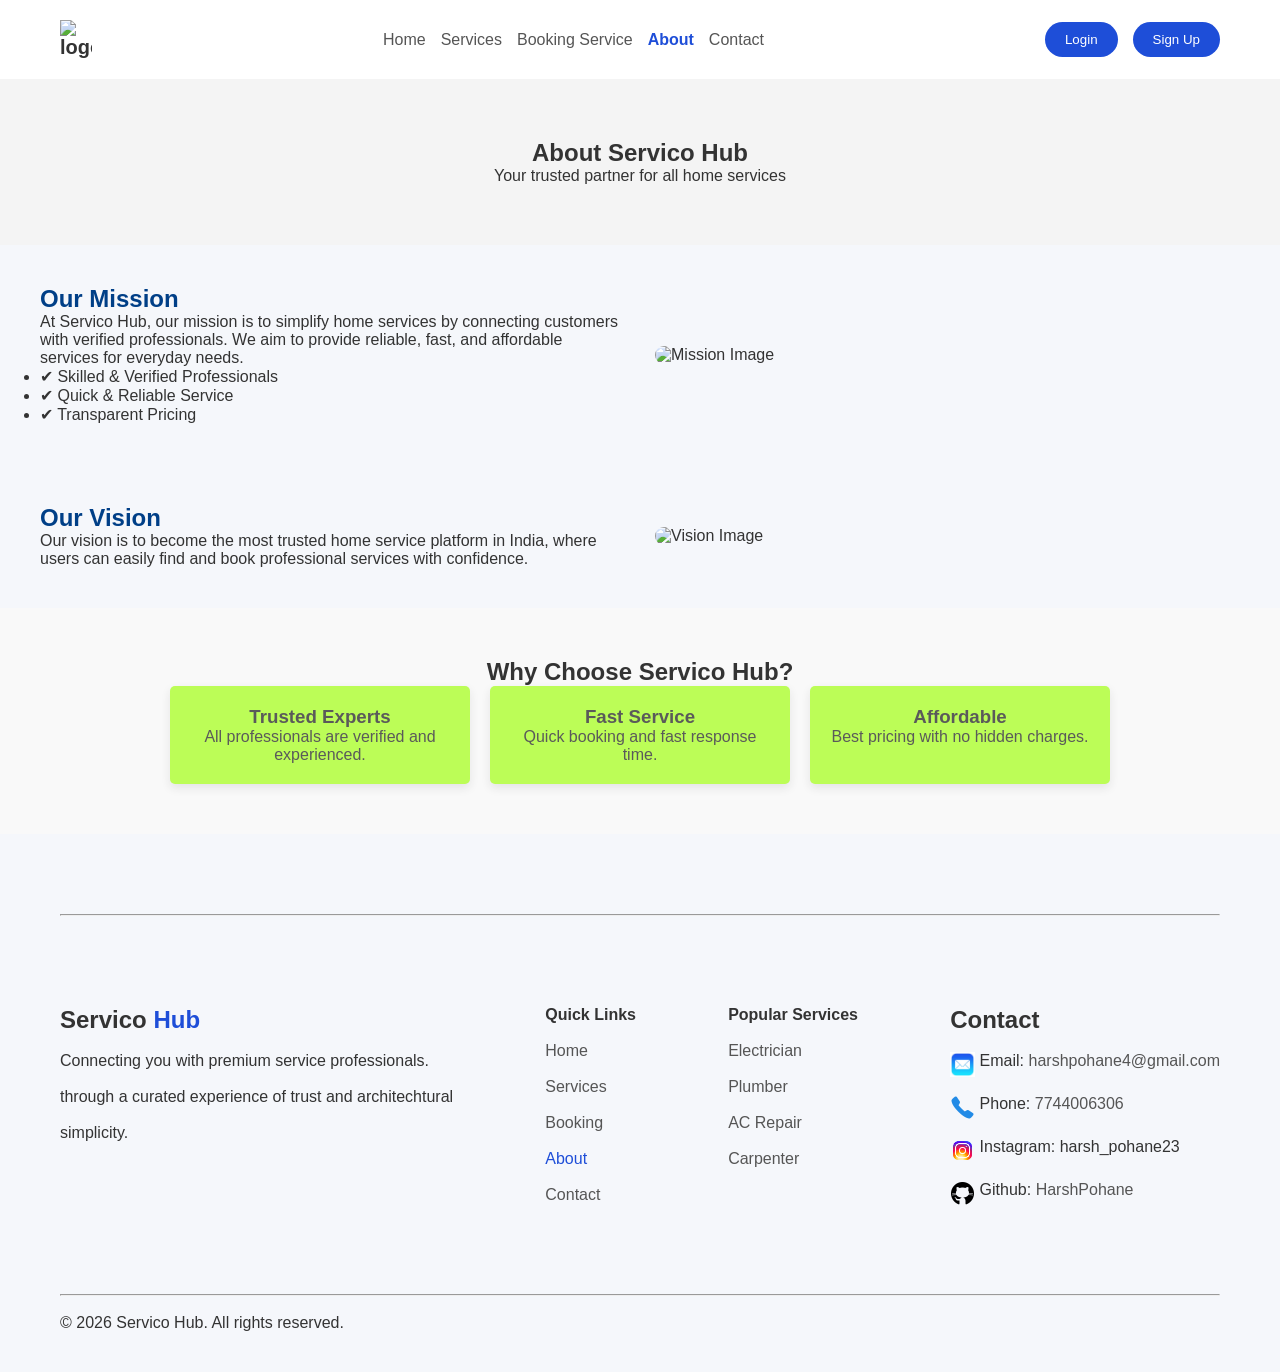
==== pages/about.html @ 9bca6327 "1 file delected" ====
<!DOCTYPE html>
<html lang="en">
<head>
    <meta charset="UTF-8">
    <meta name="viewport" content="width=device-width, initial-scale=1.0">
    <title>About Us - Servico Hub</title>

    
    <link rel="stylesheet" href="./../css/about.css">

    <link rel="stylesheet" href="./../css/header-footer.css">
</head>
<body>


<header class="navbar">
  <div class="logo">
    <img src="./../images/Servico_Hub_logo_design-removebg-preview.png" alt="logo">
    <span><span style="color:#1e4ed8;"></span></span>
  </div>
  <nav>
    <a href="./../index.html">Home</a>
    <a href="./../pages/service.html">Services</a>
     <a href="./../pages/booking.html">Booking Service</a>
    <a href="./../pages/about.html" class="active">About</a>
    <a href="./../pages/contact.html" >Contact</a></a>
  </nav>
   <nav>
  <button class="btn-primary">Login</button>
  <button class="btn-primary">Sign Up</button>
  </nav>
</header>

<section class="about-hero">
    <h1>About Servico Hub</h1>
    <p>Your trusted partner for all home services</p>
</section>


<section class="about-section">
    <div class="about-text">
        <h2>Our Mission</h2>
        <p>
            At Servico Hub, our mission is to simplify home services by connecting customers 
            with verified professionals. We aim to provide reliable, fast, and affordable 
            services for everyday needs.
        </p>

        <ul>
            <li>✔ Skilled & Verified Professionals</li>
            <li>✔ Quick & Reliable Service</li>
            <li>✔ Transparent Pricing</li>
        </ul>
    </div>

    <div class="about-image">
        <img src="./../images/Connecting skilled trades on ServicoHub.png" alt="Mission Image">
    </div>
</section>


<section class="about-section reverse">
    <div class="about-image">
        <img src="./../images/Servico Hub_ simplifying everyday life.png" alt="Vision Image">
    </div>

    <div class="about-text">
        <h2>Our Vision</h2>
        <p>
            Our vision is to become the most trusted home service platform in India, 
            where users can easily find and book professional services with confidence.
        </p>
    </div>
</section>


<section class="why-us">
    <h2>Why Choose Servico Hub?</h2>

    <div class="why-container">

        <div class="card">
            <h3>Trusted Experts</h3>
            <p>All professionals are verified and experienced.</p>
        </div>

        <div class="card">
            <h3>Fast Service</h3>
            <p>Quick booking and fast response time.</p>
        </div>

        <div class="card">
            <h3>Affordable</h3>
            <p>Best pricing with no hidden charges.</p>
        </div>

    </div>
</section>


 <footer><hr><br><br><br><br><br>
<div class="footer-container">

    <div class="footer-brand">
      <h2>Servico <span style="color:#1e4ed8;">Hub</span></h2><br>
      <p>Connecting you with premium service professionals.<br><br>
        through a curated experience of trust and architechtural <br><br> simplicity.
      </p>
    </div>

    <div>
      <h4>Quick Links</h4><br>
      <p><a href="./../index.html" class="text-color">Home</a></p><br>
      <p><a href="./../pages/service.html" class="text-color">Services</a></p><br>
      <p><a href="./../pages/booking.html" class="text-color">Booking</a></p><br>
      <p><a href="./../pages/about.html" class="active-open">About</a></p><br>
      <p><a href="./../pages/contact.html" class="text-color">Contact</a></p><br>
    </div>

    <div>
      <h4>Popular Services</h4><br>
      <p><a href="./../pages/services.html#Electrician" class="text-color">Electrician</a></p><br>
      <p><a href="./../pages/services.html#Plumber" class="text-color">Plumber</a></p><br>
      <p><a href="./../pages/services.html#AC Repair" class="text-color">AC Repair</a></p><br>
      <p><a href="./../pages/services.html#Carpenter" class="text-color">Carpenter</a></p><br>
    </div> 
  <div >
        <h2>Contact</h2><br>
        <div class="footer-contact">
          <img src="./../images/contactmail.jpg" height="25px"/>&nbsp;
        <p>Email: <a href="mailto:harshpohane4@gmail.com" class="text-color">harshpohane4@gmail.com</a> </p></div><br>
        <div class="footer-contact">
           <img src="./../images/contactphone.png" height="25px"/>&nbsp; 
        <p>Phone: <a href="tel:7744006306" class="text-color">7744006306</a></p><br>
        </div><br>
        <div class="footer-contact">
           <img src="./../images/instagram.png" height="25px"/>&nbsp; 
        <p>Instagram: <a href="http://www.instagram.com/yourusername" target="_blank" class="text-color"></a>harsh_pohane23</a></p><br>
        </div><br>
        <div class="footer-contact">
           <img src="./../images/github.png" height="25px"/>&nbsp; 
        <p>Github: <a href="https://github.com/HarshPohane" class="text-color">HarshPohane
</a></p><br>
        </div>
      </div>
  </div><br><br><br><br>
  <hr><br>
  <p class="copyright">© 2026 Servico Hub. All rights reserved.</p>
</footer>

</body>
</html>
---- css/about.css ----
.about-hero {
    text-align: center;
    padding: 60px 20px;
    background: #f4f4f4;
}


.about-section {
    display: flex;
    padding: 40px;
    gap: 30px;
    align-items: center;
}

.about-section.reverse {
    flex-direction: row-reverse;
}

.about-text {
    flex: 1;
}

.about-text h2 {
    color: #003f87;
}

.about-image {
    flex: 1;
}

.about-image img {
    width: 80%;
    border-radius: 10px;
}


.why-us {
    text-align: center;
    padding: 50px;
    background: #f9f9f9;
}

.why-container {
    display: flex;
    justify-content: center;
    gap: 20px;
}

.card {
    background:greenyellow;
    padding: 20px;
    width: 300px;
    border-radius: 5px;
    box-shadow: 0 4px 10px rgba(0,0,0,0.1);
    transition: 0.5s;
    cursor: pointer;
    opacity: 0.8;
}

.card:hover {
    transform: translateY(-8px);
    box-shadow: 0 8px 20px rgba(0,0,0,0.15);
}
---- css/header-footer.css ----
* {
  margin: 0;
  padding: 0;
  box-sizing: border-box;
  font-family: Arial, sans-serif;
}

body {
  background: #f5f7fb;
  color: #333;
}

.navbar {
  display: flex;
  justify-content: space-between;
  align-items: center;
  padding: 20px 60px;
  background: white;
  flex-wrap: wrap;
}

.logo {
  display: flex;
  align-items: center;
  gap: 10px;
  font-weight: bold;
  font-size: 20px;
}

.logo img {
  width: 32px;
}

nav {
  display: flex;
  gap: 15px;
}

nav a {
  text-decoration: none;
  color: #555;
}

nav .active {
  color: #1e4ed8;
  font-weight: bold;
}

.btn-primary {
  background: #1e4ed8;
  color: white;
  padding: 10px 20px;
  border: none;
  border-radius: 25px;
  cursor: pointer;
}
footer {
  padding: 40px 60px;
  margin-top: 40px;
}

.footer-container {

  display: flex;
  justify-content: space-between;
  gap: 20px;
}

footer input {
  padding: 10px;
  width: 100%;
  margin: 10px 0;
}

footer .btn-primary {
  width: 100%;
}
.servico{
   gap: 1px;
}
.text-color{
    text-decoration: none;
    color: #555;
}
  .footer-contact{
    display: flex;
  }
 @media (max-width: 992px) {
  .contact-container {
    flex-direction: column;
  }

  .footer-container {
    flex-wrap: wrap;
  }

  .hero h1 {
    font-size: 36px;
  }
}
.active-open{
    text-decoration: none;
    color:#1e4ed8;
  }

@media (max-width: 600px) {
  .navbar {
    padding: 15px 20px;
    flex-direction: column;
    align-items: flex-start;
    gap: 10px;
  }

  nav {
    flex-wrap: wrap;
  }

  .hero {
    padding: 20px;
  }

  .hero h1 {
    font-size: 28px;
  }

  .hero p {
    font-size: 14px;
  }

  .contact-container {
    padding: 20px;
  }

  .row {
    flex-direction: column;
  }

  footer {
    padding: 20px;
  }

  .footer-container {
    flex-direction: column;
  }
}
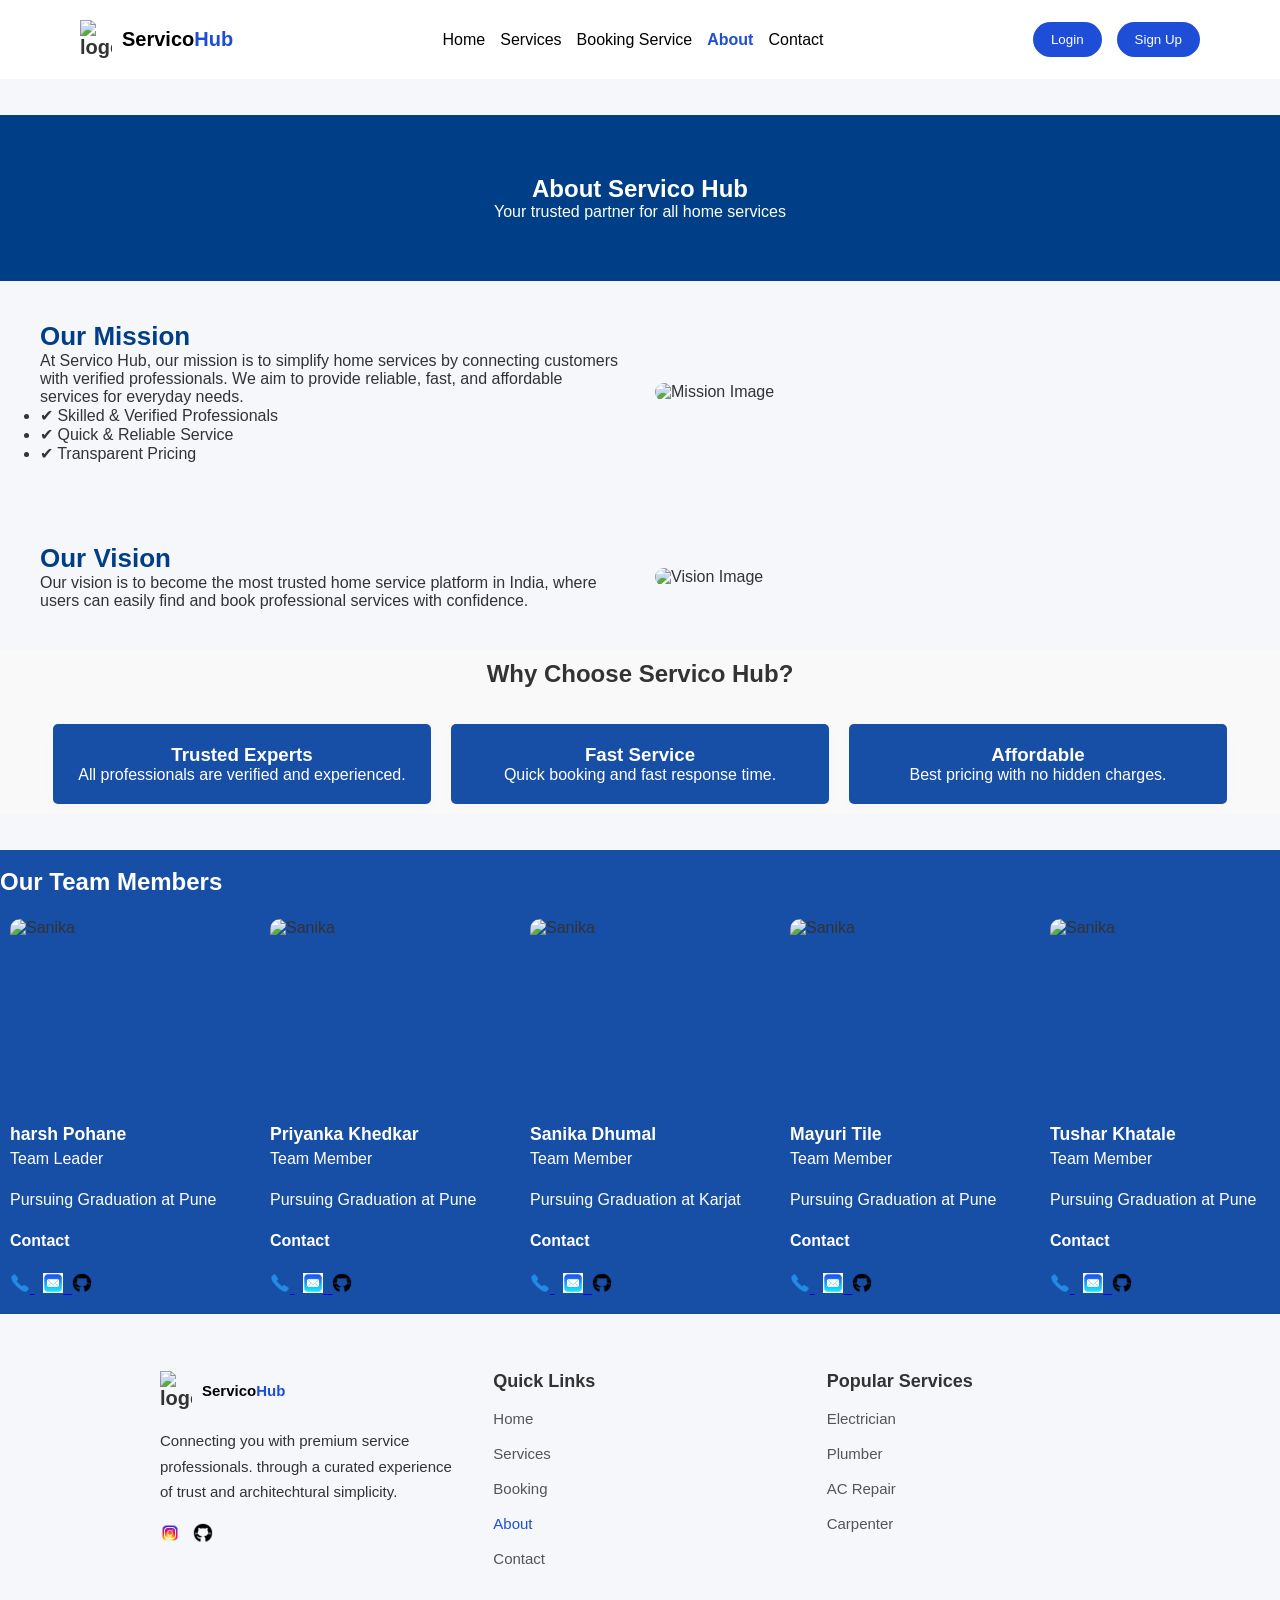
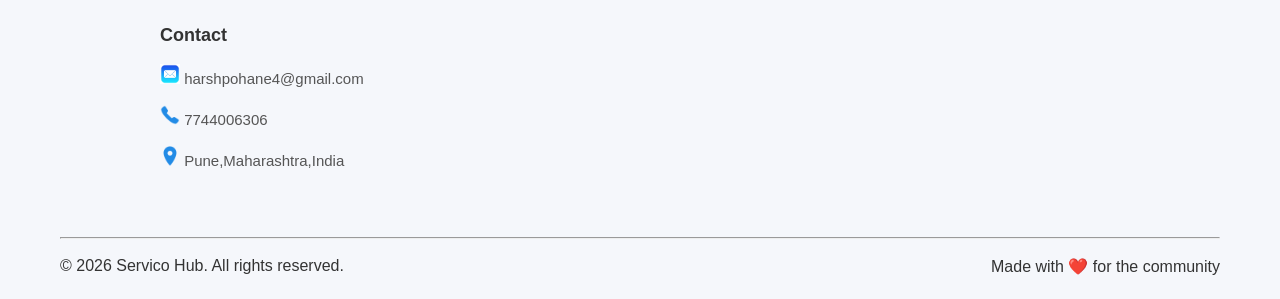
==== commit bb9b9cbb: "edia query added in all page" ====
--- a/pages/about.html
+++ b/pages/about.html
@@ -4,7 +4,6 @@
     <meta charset="UTF-8">
     <meta name="viewport" content="width=device-width, initial-scale=1.0">
     <title>About Us - Servico Hub</title>
-
     
     <link rel="stylesheet" href="./../css/about.css">
 
@@ -15,25 +14,26 @@
 
 <header class="navbar">
   <div class="logo">
-    <img src="./../images/Servico_Hub_logo_design-removebg-preview.png" alt="logo">
-    <span><span style="color:#1e4ed8;"></span></span>
+    <img src="https://img.icons8.com/fluency/48/service.png" alt="logo">
+   <a href="./../index.html" class="logo-decoration"> <span style="color:black;">Servico</span><span style="color:#1e4ed8;">Hub</span></a>
   </div>
   <nav>
     <a href="./../index.html">Home</a>
     <a href="./../pages/service.html">Services</a>
      <a href="./../pages/booking.html">Booking Service</a>
     <a href="./../pages/about.html" class="active">About</a>
-    <a href="./../pages/contact.html" >Contact</a></a>
+    <a href="./../pages/contact.html" >Contact</a>
   </nav>
    <nav>
-  <button class="btn-primary">Login</button>
-  <button class="btn-primary">Sign Up</button>
+<a href="./../pages/login.html"><button class="btn-primary">Login</button></a>
+ <a href="./../pages/signup.html"><button class="btn-primary">Sign Up</button></a>
+  
   </nav>
-</header>
+</header><br><br>
 
 <section class="about-hero">
-    <h1>About Servico Hub</h1>
-    <p>Your trusted partner for all home services</p>
+    <h1 style="color:white;">About Servico Hub</h1>
+    <p style="color:white;">Your trusted partner for all home services</p>
 </section>
 
 
@@ -75,37 +75,95 @@
 
 
 <section class="why-us">
-    <h2>Why Choose Servico Hub?</h2>
+    <h2>Why Choose Servico Hub?</h2><br><br>
 
     <div class="why-container">
 
         <div class="card">
-            <h3>Trusted Experts</h3>
-            <p>All professionals are verified and experienced.</p>
+            <h3 style="color:white;">Trusted Experts</h3>
+            <p style="color:white;">All professionals are verified and experienced.</p>
         </div>
 
         <div class="card">
-            <h3>Fast Service</h3>
-            <p>Quick booking and fast response time.</p>
+            <h3 style="color:white;">Fast Service</h3>
+            <p style="color:white;">Quick booking and fast response time.</p>
         </div>
 
         <div class="card">
-            <h3>Affordable</h3>
-            <p>Best pricing with no hidden charges.</p>
+            <h3 style="color:white;">Affordable</h3>
+            <p style="color:white;">Best pricing with no hidden charges.</p>
         </div>
 
     </div>
-</section>
-
-
- <footer><hr><br><br><br><br><br>
-<div class="footer-container">
-
+</section><br><br>
+
+              <section class="products">
+      <div class="container"><br>
+        <h2 style="color:white;">Our Team Members</h2><br>
+        <div class="product-grid">
+
+          <article class="product-card">
+            <img src="https://avatars.githubusercontent.com/u/158130577?v=4" alt="Sanika" class="card-img" />
+            <h3 style="color:white;">harsh Pohane </h3>
+            <p style="color:white;">Team Leader</p>
+            <p style="color:white;">Pursuing Graduation at Pune<p style="color:white;"><b>Contact</b></p><p><a href="tel:7744006306"><img src="./../images/contactphone.png" height="20px"/>
+        </a> &nbsp; <a href="mailto:harshpohane4@gmail.com"><img src="./../images/contactmail.jpg" height="20px"/>&nbsp;
+        </a><a href="https://github.com/HarshPohane"><img src="./../images/github.png" height="20px"/> </a></p>
+          </article>
+
+            <article class="product-card">
+            <img src="https://avatars.githubusercontent.com/u/173941003?v=4" alt="Sanika" class="card-img" />
+            <h3 style="color:white;">Priyanka Khedkar </h3>
+            <p style="color:white;">Team Member</p>
+            <p style="color:white;">Pursuing Graduation at Pune<p style="color:white;"><b>Contact</b></p><p><a href="tel:7249837400"><img src="./../images/contactphone.png" height="20px"/>
+        </a> &nbsp; <a href="mailto:priyankakhedkar.c21@gmail.com"><img src="./../images/contactmail.jpg" height="20px"/>&nbsp;
+        </a><a href="https://github.com/Priyankakhedkar10"><img src="./../images/github.png" height="20px"/> </a></p>
+          </article>
+
+          <article class="product-card">
+            <img src="https://avatars.githubusercontent.com/u/231748866?v=4.png" alt="Sanika" class="card-img" />
+            <h3 style="color:white;">Sanika Dhumal</h3>
+            <p style="color:white;">Team Member</p>
+            <p style="color:white;">Pursuing Graduation at Karjat<p style="color:white;"><b>Contact</b></p><p><a href="tel:7744006306"><img src="./../images/contactphone.png" height="20px"/>
+        </a> &nbsp; <a href="mailto:dhumalsanika34@gmail.com"><img src="./../images/contactmail.jpg" height="20px"/>&nbsp;
+        </a><a href="https://github.com/dhumalsanika34-afk"><img src="./../images/github.png" height="20px"/> </a></p>
+          </article>
+
+           <article class="product-card">
+            <img src="https://avatars.githubusercontent.com/u/258265406?v=4" alt="Sanika" class="card-img" />
+            <h3 style="color:white;">Mayuri Tile </h3>
+            <p style="color:white;">Team Member</p>
+            <p style="color:white;">Pursuing Graduation at Pune<p style="color:white;"><b>Contact</b></p><p><a href="tel:9623061865"><img src="./../images/contactphone.png" height="20px"/>
+        </a> &nbsp; <a href="mailto:mayuritile2006@gmail.com.com"><img src="./../images/contactmail.jpg" height="20px"/>&nbsp;
+        </a><a href="https://github.com/Mayuritile18"><img src="./../images/github.png" height="20px"/> </a></p>
+          </article>
+
+          <article class="product-card">
+            <img src="https://avatars.githubusercontent.com/u/145200867?v=4" alt="Sanika" class="card-img" />
+            <h3 style="color:white;">Tushar Khatale </h3>
+            <p style="color:white;">Team Member</p>
+            <p style="color:white;">Pursuing Graduation at Pune<p style="color:white;"><b>Contact</b></p><p><a href="tel:7058951050"><img src="./../images/contactphone.png" height="20px"/>
+        </a> &nbsp; <a href="mailto:tusharkhatale16@gmail.com"><img src="./../images/contactmail.jpg" height="20px"/>&nbsp;
+        </a><a href="https://github.com/tusharkhatale16"><img src="./../images/github.png" height="20px"/> </a></p>
+          </article>
+
+          </div>
+          </div>
+          </section>
+<footer>
+  <div class="footer-container">
     <div class="footer-brand">
-      <h2>Servico <span style="color:#1e4ed8;">Hub</span></h2><br>
-      <p>Connecting you with premium service professionals.<br><br>
-        through a curated experience of trust and architechtural <br><br> simplicity.
-      </p>
+      <div class="logo">
+    <img src="https://img.icons8.com/fluency/48/service.png" alt="logo">
+   <a href="./../index.html" class="logo-decoration"> <span style="color:black;">Servico<span style="color:#1e4ed8;">Hub</span></span></a>
+  </div><br>
+      <p class="paragraph">Connecting you with premium service professionals.
+        through a curated experience of trust and architechtural simplicity.
+      </p><br>
+      <p><a href="http://www.instagram.com/harsh_pohane23" target="_blank" class="text-color"><img src="./../images/instagram.png" height="20px"/>
+        </a>  &nbsp; 
+       <a href="https://github.com/HarshPohane" class="text-color"><img src="./../images/github.png" height="20px"/> </a></p>
+
     </div>
 
     <div>
@@ -119,34 +177,24 @@
 
     <div>
       <h4>Popular Services</h4><br>
-      <p><a href="./../pages/services.html#Electrician" class="text-color">Electrician</a></p><br>
-      <p><a href="./../pages/services.html#Plumber" class="text-color">Plumber</a></p><br>
-      <p><a href="./../pages/services.html#AC Repair" class="text-color">AC Repair</a></p><br>
-      <p><a href="./../pages/services.html#Carpenter" class="text-color">Carpenter</a></p><br>
+      <p><a href="./../pages/service.html#Electrician" class="text-color">Electrician</a></p><br>
+      <p><a href="./../pages/service.html#Plumber" class="text-color">Plumber</a></p><br>
+      <p><a href="./../pages/service.html#AC Repair" class="text-color">AC Repair</a></p><br>
+      <p><a href="./../pages/service.html#Carpenter" class="text-color">Carpenter</a></p><br>
     </div> 
   <div >
         <h2>Contact</h2><br>
         <div class="footer-contact">
-          <img src="./../images/contactmail.jpg" height="25px"/>&nbsp;
-        <p>Email: <a href="mailto:harshpohane4@gmail.com" class="text-color">harshpohane4@gmail.com</a> </p></div><br>
+        <p><a href="mailto:harshpohane4@gmail.com" class="text-color"> <img src="./../images/contactmail.jpg" height="20px"/>&nbsp;harshpohane4@gmail.com</a> </p></div><br>
+        <div class="footer-contact"><p><a href="tel:7744006306" class="text-color"> <img src="./../images/contactphone.png" height="20px"/>&nbsp;7744006306</a></p><br></div><br>
         <div class="footer-contact">
-           <img src="./../images/contactphone.png" height="25px"/>&nbsp; 
-        <p>Phone: <a href="tel:7744006306" class="text-color">7744006306</a></p><br>
-        </div><br>
-        <div class="footer-contact">
-           <img src="./../images/instagram.png" height="25px"/>&nbsp; 
-        <p>Instagram: <a href="http://www.instagram.com/yourusername" target="_blank" class="text-color"></a>harsh_pohane23</a></p><br>
-        </div><br>
-        <div class="footer-contact">
-           <img src="./../images/github.png" height="25px"/>&nbsp; 
-        <p>Github: <a href="https://github.com/HarshPohane" class="text-color">HarshPohane
-</a></p><br>
-        </div>
+        <p><a href="https://maps.app.goo.gl/vpnFwZfDn5m2Z5aS9" target="_blank" class="text-color"><img src="./../images/contactmap.png" height="20px"/>&nbsp;Pune,Maharashtra,India</a></p><br></div><br>
       </div>
-  </div><br><br><br><br>
-  <hr><br>
-  <p class="copyright">© 2026 Servico Hub. All rights reserved.</p>
+  </div><hr><br>
+  <div class="copyright">
+  <p>© 2026 Servico Hub. All rights reserved.</p>
+  <p>Made with ❤️ for the community</p>
+  </div><br>
 </footer>
-
 </body>
 </html>
--- a/css/about.css
+++ b/css/about.css
@@ -2,9 +2,8 @@
 .about-hero {
     text-align: center;
     padding: 60px 20px;
-    background: #f4f4f4;
-}
-
+    background:#003f87;
+}
 
 .about-section {
     display: flex;
@@ -37,7 +36,7 @@
 
 .why-us {
     text-align: center;
-    padding: 50px;
+    padding: 10px;
     background: #f9f9f9;
 }
 
@@ -45,20 +44,268 @@
     display: flex;
     justify-content: center;
     gap: 20px;
+    
 }
 
 .card {
-    background:greenyellow;
+    background:#174ea6;
     padding: 20px;
     width: 300px;
     border-radius: 5px;
-    box-shadow: 0 4px 10px rgba(0,0,0,0.1);
+    box-shadow: 0 4px 10px rgba(220, 217, 217, 0.1);
     transition: 0.5s;
     cursor: pointer;
-    opacity: 0.8;
+    opacity: 10;
 }
 
 .card:hover {
     transform: translateY(-8px);
     box-shadow: 0 8px 20px rgba(0,0,0,0.15);
-}+}
+
+
+
+.product-grid {
+  display: grid;
+  grid-template-columns: repeat(auto-fit, minmax(240px, 1fr));
+  gap: 1.25rem;
+  margin-top: 2px 20px;
+  
+}
+
+.product-card {
+  background: var(--card);
+  border: 1px solid var(--border);
+  border-radius:20px;
+  padding: 5px 10px;
+  box-shadow: var(--shadow);
+  display: flex;
+  flex-direction: column;
+  gap: 5px;
+  height: 400px;
+   display: flex;
+  justify-content: center;
+}
+
+.product-card{
+  width: 100%;
+  border-radius: calc(var(--radius) - 2px);
+  object-fit: cover;
+  height: 400;
+  
+}
+.card-img{
+  width: 80%;
+  border-radius: 10px;
+  object-fit: cover;
+  height: 200px;
+ 
+}
+.product-card h3 {
+  margin: 0;
+  font-size: 1.1rem;
+}
+
+.product-card p {
+  margin: 0;
+  color: var(--muted);
+  flex: 1;
+}
+
+.product-card .price {
+  font-weight: 700;
+  font-size: 1.1rem;
+}
+
+.product-card .card-actions {
+  display: flex;
+  justify-content: space-between;
+  align-items: center;
+  gap: 0.5rem;
+}
+
+.product-card .card-actions .btn {
+  flex: 1;
+  padding: 0.6rem 0.9rem;
+  font-size: 0.95rem;
+}
+.products{
+    background-color:  #174ea6;;
+}
+
+/* ================= MOBILE (up to 768px) ================= */
+@media (max-width: 768px) {
+
+  .about-hero {
+    padding: 40px 15px;
+  }
+
+  .about-hero h1 {
+    font-size: 24px;
+  }
+
+  .about-hero p {
+    font-size: 14px;
+  }
+
+  .about-section {
+    flex-direction: column;
+    padding: 20px;
+    text-align: center;
+  }
+
+  .about-section.reverse {
+    flex-direction: column;
+  }
+
+  .about-text h2 {
+    font-size: 20px;
+  }
+
+  .about-text p {
+    font-size: 14px;
+  }
+
+  .about-text ul {
+    padding-left: 0;
+    list-style: none;
+  }
+
+  .about-image img {
+    width: 100%;
+    margin-top: 15px;
+  }
+
+  .why-container {
+    flex-direction: column;
+    align-items: center;
+  }
+
+  .card {
+    width: 90%;
+    margin-bottom: 15px;
+  }
+
+  .card h3 {
+    font-size: 18px;
+  }
+
+  .card p {
+    font-size: 14px;
+  }
+}
+
+
+/* ================= TABLET (769px to 1024px) ================= */
+@media (min-width: 769px) and (max-width: 1024px) {
+
+  .about-section {
+    flex-direction: column;
+    text-align: center;
+    padding: 30px;
+  }
+
+  .about-section.reverse {
+    flex-direction: column;
+  }
+
+  .about-image img {
+    width: 85%;
+  }
+
+  .about-text h2 {
+    font-size: 24px;
+  }
+
+  .about-text p {
+    font-size: 15px;
+  }
+
+  .why-container {
+    flex-wrap: wrap;
+    justify-content: center;
+    gap: 20px;
+  }
+
+  .card {
+    width: 45%;
+  }
+}
+
+
+/* ================= LAPTOP (1025px to 1280px) ================= */
+@media (min-width: 1025px) and (max-width: 1280px) {
+
+  .about-section {
+    padding: 40px;
+  }
+
+  .about-text h2 {
+    font-size: 26px;
+  }
+
+  .about-text p {
+    font-size: 16px;
+  }
+
+  .about-image img {
+    width: 90%;
+  }
+
+  .why-container {
+    gap: 20px;
+  }
+
+  .card {
+    width: 30%;
+  }
+}
+
+/* Tablet (768px - 1024px) */
+@media (max-width: 1024px) {
+  .product-grid {
+    grid-template-columns: repeat(2, 1fr);
+  }
+
+  .card-img {
+    height: 100%;
+  }
+}
+
+/* Mobile (Below 768px) */
+@media (max-width: 768px) {
+  .product-grid {
+    grid-template-columns: 1fr;
+  }
+
+  .product-card {
+    padding: 15px;
+  }
+
+  .card-img {
+    height: 100%;
+  }
+
+  .product-card h3 {
+    font-size: 18px;
+  }
+
+  .product-card p {
+    font-size: 13px;
+  }
+}
+/* Small Mobile (Below 480px) */
+@media (max-width: 480px) {
+  .products {
+    padding: 20px 10px;
+  }
+
+  .product-card {
+    padding: 12px;
+  }
+
+  .card-img {
+    height: 100%;
+  }
+}
+
--- a/css/header-footer.css
+++ b/css/header-footer.css
@@ -1,3 +1,4 @@
+
 * {
   margin: 0;
   padding: 0;
@@ -38,7 +39,7 @@
 
 nav a {
   text-decoration: none;
-  color: #555;
+  color: black;
 }
 
 nav .active {
@@ -55,19 +56,19 @@
   cursor: pointer;
 }
 footer {
-  padding: 40px 60px;
-  margin-top: 40px;
+  padding: 5px 60px;
+  margin-top: 2px;
 }
 
 .footer-container {
 
   display: flex;
   justify-content: space-between;
-  gap: 20px;
+  gap: 5px;
 }
 
 footer input {
-  padding: 10px;
+  padding: 5px;
   width: 100%;
   margin: 10px 0;
 }
@@ -85,61 +86,198 @@
   .footer-contact{
     display: flex;
   }
- @media (max-width: 992px) {
-  .contact-container {
-    flex-direction: column;
-  }
-
-  .footer-container {
-    flex-wrap: wrap;
-  }
-
-  .hero h1 {
-    font-size: 36px;
-  }
-}
-.active-open{
+  .copyright{
+    display: flex;
+    justify-content: space-between;
+
+  }
+  .logo-decoration{
+text-decoration: none;
+  }
+    .active-open{
     text-decoration: none;
     color:#1e4ed8;
   }
-
-@media (max-width: 600px) {
+  .paragraph{
+  line-height: 1.7;
+  }
+@media (max-width: 768px) {
+  .navbar nav {
+    padding: 15px 30px;
+    flex-direction: column;
+    align-items: flex-start;
+  }
+
+  .navbar nav {
+    width: 100%;
+    display: flex;
+    justify-content: space-between;
+    margin-top: 10px;
+  }
+
+  .navbar nav a {
+    font-size: 14px;
+    margin-right: 10px;
+  }
+
+  .btn-primary {
+    padding: 8px 12px;
+    font-size: 10px;
+    
+  }
+}
+
+
+/*MOBILE (480px and below)*/
+@media (max-width: 480px) {
   .navbar {
-    padding: 15px 20px;
+    padding: 10px 15px;
+  }
+
+  .logo {
+    width: 100%;
+    justify-content: space-between;
+  }
+
+  .logo img {
+    width: 35px;
+  }
+
+  .logo-decoration {
+    font-size: 18px;
+  }
+
+  .navbar nav {
     flex-direction: column;
     align-items: flex-start;
     gap: 10px;
   }
 
-  nav {
-    flex-wrap: wrap;
-  }
-
-  .hero {
+  .navbar nav a {
+    padding: 15px 30px;
+    flex-direction: column;
+    align-items: flex-start;
+  }
+  .btn-primary {
+    width: 30%;
+    margin-top: 5px;
+  
+}
+  }
+
+  
+
+
+/*LARGE LAPTOP (1024px and above) */
+@media (min-width: 1024px) {
+  .navbar {
+    padding: 20px 80px;
+  }
+
+  .navbar nav a {
+    font-size: 16px;
+  }
+
+  .btn-primary {
+    padding: 10px 18px;
+  }
+}
+/* Default layout (Laptop/Desktop) */
+.footer-container {
+  display: flex;
+  justify-content: space-between;
+  flex-wrap: wrap;
+  gap: 40px;
+  padding: 40px 80px;
+}
+
+.footer-container  div {
+  flex: 1;
+  min-width: 220px;
+}
+
+.footer-contact {
+  display: flex;
+  align-items: center;
+}
+
+
+/*TABLET (768px and below)*/
+@media (max-width: 768px) {
+  .footer-container {
+    padding: 30px 40px;
+    gap: 30px;
+  }
+
+  .footer-container > div {
+    flex: 1 1 45%; /* 2 columns */
+  }
+
+  .footer-brand p {
+    font-size: 14px;
+  }
+
+  .footer-container h4,
+  .footer-container h2 {
+    font-size: 16px;
+  }
+}
+
+
+/*MOBILE (480px and below)*/
+@media (max-width: 480px) {
+  .footer-container {
+    flex-direction: column;
     padding: 20px;
-  }
-
-  .hero h1 {
-    font-size: 28px;
-  }
-
-  .hero p {
+    gap: 20px;
+  }
+
+  .footer-container > div {
+    width: 100%;
+  }
+
+  .footer-brand {
+    text-align: center;
+  }
+
+  .logo {
+    justify-content: center;
+  }
+
+  .footer-contact {
+    justify-content: flex-start;
+  }
+
+  .footer-container h4,
+  .footer-container h2 {
+    font-size: 15px;
+  }
+
+  .footer-container p,
+  .footer-container a {
     font-size: 14px;
   }
 
-  .contact-container {
-    padding: 20px;
-  }
-
-  .row {
-    flex-direction: column;
-  }
-
-  footer {
-    padding: 20px;
-  }
-
+  .copyright {
+    text-align: center;
+    font-size: 13px;
+  }
+}
+
+
+/*LARGE LAPTOP (1024px and above)*/
+@media (min-width: 1024px) {
   .footer-container {
-    flex-direction: column;
+    padding: 50px 100px;
+  }
+
+  .footer-container h4,
+  .footer-container h2 {
+    font-size: 18px;
+  }
+
+  .footer-container p,
+  .footer-container a {
+    font-size: 15px;
   }
 }
